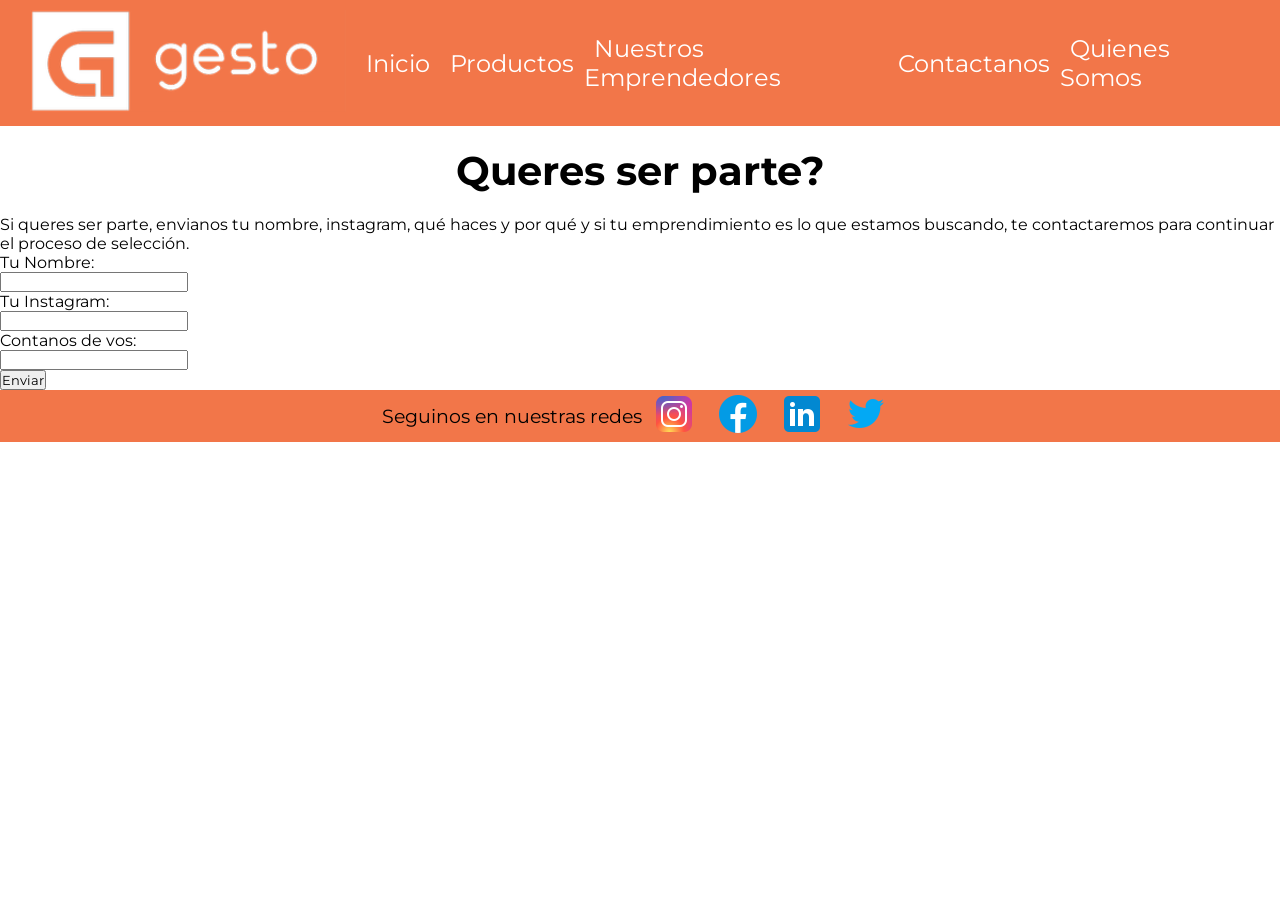
==== html/contactanos.html @ 562bd194 "primer commit entero" ====
<!DOCTYPE html>
<html lang="en">
<head>
    <meta charset="UTF-8">
    <meta http-equiv="X-UA-Compatible" content="IE=edge">
    <meta name="viewport" content="width=device-width, initial-scale=1.0">
    <title>Gesto</title>
    <link rel="stylesheet" href="/diseño/main.css">
</head>
<body>
    <header>
        <nav class="nav_bar nav--naranja">
            <a href="index.html"><img src="/imagenes/logo2.png" alt="logo" class="nav_img nav_img-logo"></a>
            <ul>
                <li><a href="index.html" class="nav_link nav_link-main">Inicio</a></li>
                <li><a href="productos.html" class="nav_link nav_link-main">Productos</a></li>
                <li><a href="emprendedores.html" class="nav_link nav_link-main">Nuestros Emprendedores</a></li>
                <li><a href="contactanos.html" class="nav_link nav_link-main">Contactanos</a></li>
                <li><a href="quienes.html" class="nav_link nav_link-main">Quienes Somos</a></li>
            </ul>
        </nav>
    </header>
    <section class="ser_parte">
        <h1>Queres ser parte?</h1>
        <div class="texto_form">
            <p class="ser_parte">Si queres ser parte, envianos tu nombre, instagram, qué haces y por qué y si tu emprendimiento es lo que estamos buscando, te contactaremos para continuar el proceso de selección.</p>
            <form class="form_parte">
                <label for="name">Tu Nombre:</label><br>
                <input type="text" id="name" name="name"><br>
                <label for="instagram">Tu Instagram:</label><br>
                <input type="text" id="instagram" name="instagram"><br>
                <label for="contanos">Contanos de vos:</label><br>
                <input type="text" id="contanos" name="contanos"><br>
                <input type="submit" value="Enviar">
            </form>
        </div>
    </section>
    <footer>
        <p class="p_footer">Seguinos en nuestras redes</p>
        <a href=""><img src="/imagenes/instagram.png" alt="Instagram" class="footer_img"></a>
        <a href=""><img src="/imagenes/facebook.png" alt="Facebook" class="footer_img"></a>
        <a href=""><img src="/imagenes/linkedin.png" alt="LinkedIn" class="footer_img"></a>
        <a href=""><img src="/imagenes/twitter.png" alt="Twitter" class="footer_img"></a>
    </footer>
</body>
</html>
---- diseño/main.css ----
@import url('https://fonts.googleapis.com/css2?family=Montserrat:wght@300;400;500;600;700&display=swap');
*{
    margin: 0;
    padding: 0;
    font-family: 'Montserrat', sans-serif;
}
.nav_bar{
    display: flex;
    align-items: center;
    width: 100%;
    height: 100%;
    padding: 10px 0;
}
.nav_bar li:hover a{
    font-weight: 500;
}
ul{
    list-style: none;
    width: 100vw;
    display: flex;
    flex-direction: row;
    justify-content: flex-end;
    align-items: center;
    margin-right: 30px;
}
li{
    font-size: 1.5rem;
    font-weight: 400;
}
a{
    text-decoration: none;
    color: white;
}
h1{
    font-size: 2.5rem;
    text-align: center;
    margin: 20px 0;
}
h2{
    font-size: 2.2rem;
    text-align: center;
    margin: 20px 0;
}
.btn_add{
    border: 1px solid #F27649;
    padding: 10px;
    font-size: 1.2rem;
    background-color: white;
    font-weight: 500;
    cursor: pointer;
    transition: .2s ease;
}
.btn_add:hover{
    background-color: #F27649;
    color: white;
}
/* Inicio Header */
.nav--naranja{
    background-color: #F27649;
}
.nav--naranja .nav_img{
    margin-left: 20px;
}
.nav--naranja a{
    padding: 0 10px;
    color: white;
    transition: .3s ease letter-spacing;
}
/* Fin Header */

/* Inicio Main */
.section_productos{
    display: flex;
    align-items: center;
    justify-content: space-between;
    padding: 0 2.5rem;
    margin: 2.5rem 0;
}
.div_productos{
    display: flex;
    align-items: center;
    flex-direction: column;
    margin: 10px 50px;
    padding: 20px;
    border: 1px solid #d7e6d9;
    border-radius: 1.5rem;
    cursor: pointer;
    box-shadow: 1.2rem 1.2rem 1.8rem rgba(0, 0, 0, 0.02);
    transition: .2s ease;
}
.div_productos:hover{
    box-shadow: 1.2rem 1.2rem 1.8rem rgba(0, 0, 0, 0.08);
}
.productos_img{
    width: 250px;
    height: 250px;
    transition: .2s ease;
}
.productos_img:hover{
    transform: scale(1.1);
}
.p_producto{
    margin: 20px 0;
    font-size: 1.5rem;
    font-weight: 500;
}
/* Fin Main */
.somos{
    display: flex;
    align-items: center;
    justify-content: center;
    text-align: center;
    font-size: 1.6rem;
    padding: 0 5rem;
    margin-bottom: 1.5rem;
}
/* Inicio Footer */
footer{
    display: flex;
    align-items: center;
    justify-content: center;
    background-color: #F27649;
}
.p_footer{
    font-size: 1.2rem;
}
.footer_img{
    margin: 0 0.5rem;
}
/* Fin Footer */

/* Inicio Productos */
.tipos-productos{
    margin: .8rem 0;
}
#nav-rojo{
    background-color: rgb(255, 94, 0);
}
#nav-rojo ul{
    align-items: center;
    justify-content: center;
}
#nav-rojo li{
    padding: 10px 20px;
}
.grid{
    width: 100%;
    display: grid;
    margin-bottom: 1.5rem;
}
.productos{
    grid-template-columns: repeat(5, 20%);
    grid-template-rows: repeat(2, 50%);
}
.p_grid{
    align-items: center;
    justify-content: center;
}
/* Fin Productos*/

/* Inicio Emprendedores */
.texto_conoce{
    display: flex;
    justify-content: flex-start;
    margin-left: 2rem;
}
.texto_video{
    display: flex;
    justify-content: flex-start;
    align-items: center;
}
.texto_emprendedores{
    font-size: 1.5rem;
    margin: 0 2rem;
}
.video_emprendedores{
    margin-right: 3rem;
}
.imagenes_emprendedores{
    display: flex;
    justify-content: center;
    align-items: center;
    margin: 3rem;
}
.img_emprendedor{
    width: 10rem;
    height: 10rem;
    border-radius: 50%;
    margin: 0 3rem;
}
/* Fin Emprendedores */

/* Inicio Contactanos */

/* Fin Contactanos */
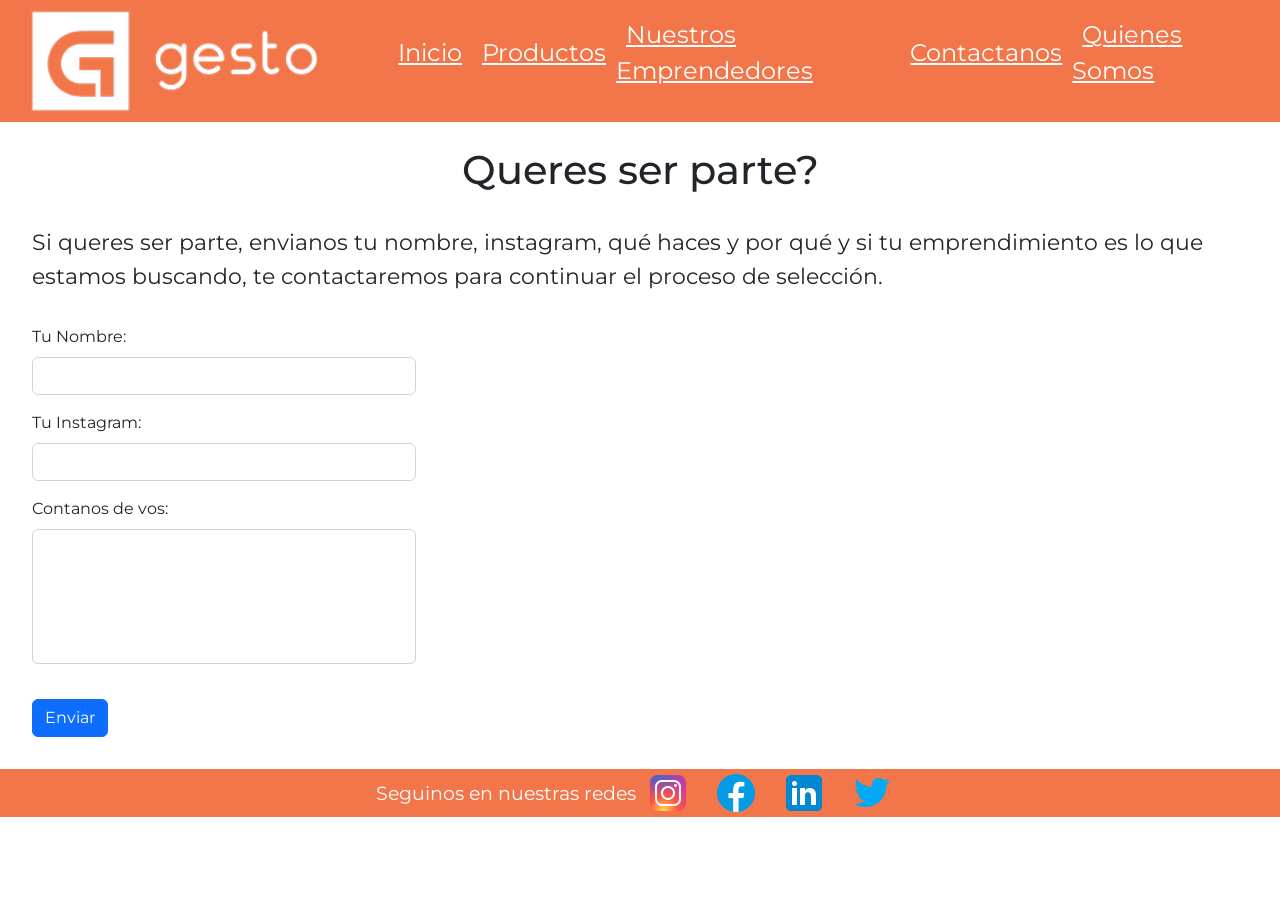
==== commit ea1a9ffe: "Re Entrega" ====
--- a/html/contactanos.html
+++ b/html/contactanos.html
@@ -1,46 +1,59 @@
-<!DOCTYPE html>
-<html lang="en">
-<head>
-    <meta charset="UTF-8">
-    <meta http-equiv="X-UA-Compatible" content="IE=edge">
-    <meta name="viewport" content="width=device-width, initial-scale=1.0">
-    <title>Gesto</title>
-    <link rel="stylesheet" href="/diseño/main.css">
-</head>
-<body>
-    <header>
-        <nav class="nav_bar nav--naranja">
-            <a href="index.html"><img src="/imagenes/logo2.png" alt="logo" class="nav_img nav_img-logo"></a>
-            <ul>
-                <li><a href="index.html" class="nav_link nav_link-main">Inicio</a></li>
-                <li><a href="productos.html" class="nav_link nav_link-main">Productos</a></li>
-                <li><a href="emprendedores.html" class="nav_link nav_link-main">Nuestros Emprendedores</a></li>
-                <li><a href="contactanos.html" class="nav_link nav_link-main">Contactanos</a></li>
-                <li><a href="quienes.html" class="nav_link nav_link-main">Quienes Somos</a></li>
-            </ul>
-        </nav>
-    </header>
-    <section class="ser_parte">
-        <h1>Queres ser parte?</h1>
-        <div class="texto_form">
-            <p class="ser_parte">Si queres ser parte, envianos tu nombre, instagram, qué haces y por qué y si tu emprendimiento es lo que estamos buscando, te contactaremos para continuar el proceso de selección.</p>
-            <form class="form_parte">
-                <label for="name">Tu Nombre:</label><br>
-                <input type="text" id="name" name="name"><br>
-                <label for="instagram">Tu Instagram:</label><br>
-                <input type="text" id="instagram" name="instagram"><br>
-                <label for="contanos">Contanos de vos:</label><br>
-                <input type="text" id="contanos" name="contanos"><br>
-                <input type="submit" value="Enviar">
-            </form>
-        </div>
-    </section>
-    <footer>
-        <p class="p_footer">Seguinos en nuestras redes</p>
-        <a href=""><img src="/imagenes/instagram.png" alt="Instagram" class="footer_img"></a>
-        <a href=""><img src="/imagenes/facebook.png" alt="Facebook" class="footer_img"></a>
-        <a href=""><img src="/imagenes/linkedin.png" alt="LinkedIn" class="footer_img"></a>
-        <a href=""><img src="/imagenes/twitter.png" alt="Twitter" class="footer_img"></a>
-    </footer>
-</body>
+<!DOCTYPE html>
+<html lang="en">
+<head>
+    <meta charset="UTF-8">
+    <meta http-equiv="X-UA-Compatible" content="IE=edge">
+    <meta name="viewport" content="width=device-width, initial-scale=1.0">
+    <title>Gesto</title>
+    <link rel="stylesheet" href="/diseño/main.css">
+    <link rel="stylesheet" href="/css/bootstrap.css">
+</head>
+<body>
+    <header>
+        <div class="header">
+            <nav class="nav_bar nav--naranja">
+                <a href="index.html"><img src="/imagenes/logo2.png" alt="logo" class="nav_img nav_img-logo"></a>
+                <div class="hamburguesa"><div class="bar"></div></div>
+                <ul>
+                    <li><a href="index.html" class="nav_link nav_link-main">Inicio</a></li>
+                    <li><a href="productos.html" class="nav_link nav_link-main">Productos</a></li>
+                    <li><a href="emprendedores.html" class="nav_link nav_link-main">Nuestros Emprendedores</a></li>
+                    <li><a href="contactanos.html" class="nav_link nav_link-main">Contactanos</a></li>
+                    <li><a href="quienes.html" class="nav_link nav_link-main">Quienes Somos</a></li>
+                </ul>
+            </nav>
+        </div>
+    </header>
+    <section class="ser_parte">
+        <h1 class="ser">Queres ser parte?</h1>
+        <div class="texto_form">
+            <p class="texto_ser">Si queres ser parte, envianos tu nombre, instagram, qué haces y por qué y si tu emprendimiento es lo que estamos buscando, te contactaremos para continuar el proceso de selección.</p>
+            <form>
+                <div class="mb-3">
+                  <label for="nombre" class="form-label">Tu Nombre:</label>
+                  <input type="name" class="form-control" id="nombre" aria-describedby="emailHelp">
+                </div>
+                <div class="mb-3">
+                  <label for="instagram" class="form-label">Tu Instagram:</label>
+                  <input type="text" class="form-control" id="instagram">
+                </div>
+                <div class="mb-3">
+                    <label for="sobre_vos" class="form-label">Contanos de vos:</label>
+                    <input type="text" class="form-control" id="sobre_vos">
+                  </div>
+                <button type="submit" class="btn btn-primary">Enviar</button>
+            </form>
+        </div>
+    </section>
+    <footer>
+        <p class="p_footer">Seguinos en nuestras redes</p>
+        <div class="f_img">
+            <a href=""><img src="/imagenes/instagram.png" alt="Instagram" class="footer_img"></a>
+            <a href=""><img src="/imagenes/facebook.png" alt="Facebook" class="footer_img"></a>
+            <a href=""><img src="/imagenes/linkedin.png" alt="LinkedIn" class="footer_img"></a>
+            <a href=""><img src="/imagenes/twitter.png" alt="Twitter" class="footer_img"></a>
+        </div>
+    </footer>
+    <script src="/js/gesto.js"></script>
+</body>
 </html>
--- a/diseño/main.css
+++ b/diseño/main.css
@@ -1,195 +1,370 @@
-@import url('https://fonts.googleapis.com/css2?family=Montserrat:wght@300;400;500;600;700&display=swap');
-*{
-    margin: 0;
-    padding: 0;
-    font-family: 'Montserrat', sans-serif;
-}
-.nav_bar{
-    display: flex;
-    align-items: center;
-    width: 100%;
-    height: 100%;
-    padding: 10px 0;
-}
-.nav_bar li:hover a{
-    font-weight: 500;
-}
-ul{
-    list-style: none;
-    width: 100vw;
-    display: flex;
-    flex-direction: row;
-    justify-content: flex-end;
-    align-items: center;
-    margin-right: 30px;
-}
-li{
-    font-size: 1.5rem;
-    font-weight: 400;
-}
-a{
-    text-decoration: none;
-    color: white;
-}
-h1{
-    font-size: 2.5rem;
-    text-align: center;
-    margin: 20px 0;
-}
-h2{
-    font-size: 2.2rem;
-    text-align: center;
-    margin: 20px 0;
-}
-.btn_add{
-    border: 1px solid #F27649;
-    padding: 10px;
-    font-size: 1.2rem;
-    background-color: white;
-    font-weight: 500;
-    cursor: pointer;
-    transition: .2s ease;
-}
-.btn_add:hover{
-    background-color: #F27649;
-    color: white;
-}
-/* Inicio Header */
-.nav--naranja{
-    background-color: #F27649;
-}
-.nav--naranja .nav_img{
-    margin-left: 20px;
-}
-.nav--naranja a{
-    padding: 0 10px;
-    color: white;
-    transition: .3s ease letter-spacing;
-}
-/* Fin Header */
-
-/* Inicio Main */
-.section_productos{
-    display: flex;
-    align-items: center;
-    justify-content: space-between;
-    padding: 0 2.5rem;
-    margin: 2.5rem 0;
-}
-.div_productos{
-    display: flex;
-    align-items: center;
-    flex-direction: column;
-    margin: 10px 50px;
-    padding: 20px;
-    border: 1px solid #d7e6d9;
-    border-radius: 1.5rem;
-    cursor: pointer;
-    box-shadow: 1.2rem 1.2rem 1.8rem rgba(0, 0, 0, 0.02);
-    transition: .2s ease;
-}
-.div_productos:hover{
-    box-shadow: 1.2rem 1.2rem 1.8rem rgba(0, 0, 0, 0.08);
-}
-.productos_img{
-    width: 250px;
-    height: 250px;
-    transition: .2s ease;
-}
-.productos_img:hover{
-    transform: scale(1.1);
-}
-.p_producto{
-    margin: 20px 0;
-    font-size: 1.5rem;
-    font-weight: 500;
-}
-/* Fin Main */
-.somos{
-    display: flex;
-    align-items: center;
-    justify-content: center;
-    text-align: center;
-    font-size: 1.6rem;
-    padding: 0 5rem;
-    margin-bottom: 1.5rem;
-}
-/* Inicio Footer */
-footer{
-    display: flex;
-    align-items: center;
-    justify-content: center;
-    background-color: #F27649;
-}
-.p_footer{
-    font-size: 1.2rem;
-}
-.footer_img{
-    margin: 0 0.5rem;
-}
-/* Fin Footer */
-
-/* Inicio Productos */
-.tipos-productos{
-    margin: .8rem 0;
-}
-#nav-rojo{
-    background-color: rgb(255, 94, 0);
-}
-#nav-rojo ul{
-    align-items: center;
-    justify-content: center;
-}
-#nav-rojo li{
-    padding: 10px 20px;
-}
-.grid{
-    width: 100%;
-    display: grid;
-    margin-bottom: 1.5rem;
-}
-.productos{
-    grid-template-columns: repeat(5, 20%);
-    grid-template-rows: repeat(2, 50%);
-}
-.p_grid{
-    align-items: center;
-    justify-content: center;
-}
-/* Fin Productos*/
-
-/* Inicio Emprendedores */
-.texto_conoce{
-    display: flex;
-    justify-content: flex-start;
-    margin-left: 2rem;
-}
-.texto_video{
-    display: flex;
-    justify-content: flex-start;
-    align-items: center;
-}
-.texto_emprendedores{
-    font-size: 1.5rem;
-    margin: 0 2rem;
-}
-.video_emprendedores{
-    margin-right: 3rem;
-}
-.imagenes_emprendedores{
-    display: flex;
-    justify-content: center;
-    align-items: center;
-    margin: 3rem;
-}
-.img_emprendedor{
-    width: 10rem;
-    height: 10rem;
-    border-radius: 50%;
-    margin: 0 3rem;
-}
-/* Fin Emprendedores */
-
-/* Inicio Contactanos */
-
-/* Fin Contactanos */+@import url('https://fonts.googleapis.com/css2?family=Montserrat:wght@300;400;500;600;700&display=swap');
+*{
+    margin: 0;
+    padding: 0;
+    font-family: 'Montserrat', sans-serif;
+}
+.nav_bar{
+    display: flex;
+    align-items: center;
+    width: 100%;
+    height: 100%;
+    padding: 10px 0;
+}
+.nav_bar li:hover a{
+    font-weight: 500;
+}
+ul{
+    list-style: none;
+    width: 100vw;
+    display: flex;
+    flex-direction: row;
+    justify-content: flex-end;
+    align-items: center;
+    margin-right: 30px;
+}
+li{
+    font-size: 1.5rem;
+    font-weight: 400;
+}
+a{
+    text-decoration: none;
+    color: white;
+}
+h1{
+    font-size: 2.5rem;
+    text-align: center;
+    margin: 20px 0;
+}
+h2{
+    font-size: 2.2rem;
+    text-align: center;
+    margin: 20px 0;
+}
+.btn_add{
+    border: 1px solid #F27649;
+    padding: 10px;
+    font-size: 1.2rem;
+    background-color: white;
+    font-weight: 500;
+    cursor: pointer;
+    transition: .2s ease;
+}
+.btn_add:hover{
+    background-color: #F27649;
+    color: white;
+}
+/* Inicio Header */
+.nav--naranja{
+    background-color: #F27649;
+}
+.nav--naranja .nav_img{
+    margin-left: 20px;
+}
+.nav--naranja a{
+    padding: 0 10px;
+    color: white;
+    transition: .3s ease letter-spacing;
+}
+/* Fin Header */
+
+/* Inicio Main */
+.section_productos{
+    display: flex;
+    align-items: center;
+    justify-content: space-between;
+    padding: 0 2.5rem;
+    margin: 2.5rem 0;
+}
+.div_productos{
+    display: flex;
+    align-items: center;
+    flex-direction: column;
+    margin: 10px 50px;
+    padding: 20px;
+    border: 1px solid #d7e6d9;
+    border-radius: 1.5rem;
+    cursor: pointer;
+    box-shadow: 1.2rem 1.2rem 1.8rem rgba(0, 0, 0, 0.02);
+    transition: .2s ease;
+}
+.div_productos:hover{
+    box-shadow: 1.2rem 1.2rem 1.8rem rgba(0, 0, 0, 0.08);
+}
+.productos_img{
+    width: 250px;
+    height: 250px;
+    transition: .2s ease;
+}
+.productos_img:hover{
+    transform: scale(1.1);
+}
+.p_producto{
+    margin: 20px 0;
+    font-size: 1.5rem;
+    font-weight: 500;
+}
+/* Fin Main */
+.somos{
+    display: flex;
+    align-items: center;
+    justify-content: center;
+    text-align: center;
+    font-size: 1.6rem;
+    padding: 0 5rem;
+    margin-bottom: 1.5rem;
+}
+/* Inicio Footer */
+footer{
+    display: flex;
+    align-items: center;
+    justify-content: center;
+    background-color: #F27649;
+}
+.p_footer{
+    font-size: 1.2rem;
+    margin: 0;
+    color: white;
+}
+.footer_img{
+    margin: 0 0.5rem;
+}
+/* Fin Footer */
+
+/* Inicio Productos */
+.tipos-productos{
+    margin: .8rem 0;
+}
+#nav-rojo{
+    background-color: rgb(255, 94, 0);
+}
+#nav-rojo ul{
+    align-items: center;
+    justify-content: center;
+}
+#nav-rojo li{
+    padding: 10px 20px;
+}
+.grid{
+    width: 100%;
+    display: grid;
+    margin-bottom: 1.5rem;
+}
+.productos{
+    grid-template-columns: repeat(5, 20%);
+    grid-template-rows: repeat(2, 50%);
+}
+.p_grid{
+    align-items: center;
+    justify-content: center;
+}
+/* Fin Productos*/
+
+/* Inicio Emprendedores */
+.texto_conoce{
+    display: flex;
+    justify-content: flex-start;
+    margin-left: 2rem;
+}
+.texto_video{
+    display: flex;
+    justify-content: flex-start;
+    align-items: center;
+}
+.texto_emprendedores{
+    font-size: 1.5rem;
+    margin: 0 2rem;
+}
+.video_emprendedores{
+    margin-right: 3rem;
+}
+.imagenes_emprendedores{
+    display: flex;
+    justify-content: center;
+    align-items: center;
+    margin: 3rem;
+}
+.img_emprendedor{
+    width: 10rem;
+    height: 10rem;
+    border-radius: 50%;
+    margin: 0 3rem;
+}
+/* Fin Emprendedores */
+
+/* Inicio Contactanos */
+.ser{
+    margin: 1.5rem 0;
+}
+.texto_ser{
+    display: flex;
+    align-items: center;
+    justify-content: center;
+    margin: 2rem;
+    font-size: 1.4rem;
+}
+.mb-3{
+    margin: 0 2rem;
+}
+.btn-primary{
+    margin: 1.2rem 0 2rem 2rem;
+}
+#nombre, #instagram, #sobre_vos{
+    width: 30vw;
+}
+#sobre_vos{
+    height: 15vh;
+}
+/* Fin Contactanos */
+
+/* Inicio Quienes Somos */
+.fotos-quienes{
+    display: flex;
+    justify-content: center;
+    align-items: center;
+    margin: 3rem;
+}
+.quienes_img{
+    width: 10rem;
+    height: 10rem;
+    border-radius: 50%;
+    margin: 0 3rem;
+}
+/* Fin Quienes Somos */
+
+@media (max-width: 600px){
+    header{
+        z-index: 2;
+        left: 0;
+        top: 0;
+        width: 100vw;
+        height: auto;
+    }
+    header .header{
+        min-height: 8vh;
+        background-color: rgba(31, 30, 30, 0.24);
+        transition: .3s ease background-color;
+    }
+    header .nav_bar{
+        display: flex;
+        align-items: center;
+        justify-content: space-between;
+        width: 100%;
+        height: 100%;
+        max-width: 1300px;
+        padding: 0 10px;
+    }
+    header ul{
+        list-style: none;
+        position: absolute;
+        background-color: rgb(31, 30,30);
+        width: 100vw;
+        height: 100vh;
+        left: 100%;
+        top: 0;
+        display: flex;
+        flex-direction: column;
+        justify-content: center;
+        align-items: center;
+        z-index: 1;
+        overflow-x: hidden;
+        transition: .5s ease left;
+    }
+    header ul.active{
+        left: 0;
+    }
+    header ul a{
+        font-size: 1.5rem;
+        font-weight: 500;
+        letter-spacing: .2rem;
+        text-decoration: none;
+        color: white;
+        text-transform: uppercase;
+        padding: 20px;
+        display: block;
+    }
+    header ul a::after{
+        content: attr(data-after);
+        position: absolute;
+        top: 50%;
+        left: 50%;
+        transform: translate(-50%, -50%) scale(0);
+        color: rgba(240, 248, 255, 0.021);
+        font-size: 12rem;
+        letter-spacing: 50px;
+        z-index: -1;
+        transition: .3s ease letter-spacing;
+    }
+    header ul li:hover a::after{
+        transform: translate(-50%, -50%) scale(1);
+        letter-spacing: initial;
+    }
+    header ul li:hover a{
+        color: crimson;
+    }
+    header .hamburguesa{
+        height: 60px;
+        width: 60px;
+        display: inline-block;
+        border: 3px solid white;
+        border-radius: 50%;
+        position: relative;
+        display: flex;
+        align-items: center;
+        justify-content: center;
+        z-index: 5;
+        cursor: pointer;
+        transform: scale(.8);
+        margin: 10px 20px;
+    }
+    header .hamburguesa::after{
+        position: absolute;
+        content: '';
+        height: 100%;
+        width: 100%;
+        border-radius: 50%;
+        border: 3px solid white;
+        animation: pulsos_hamburguesa 1s ease infinite;
+    }
+    header .hamburguesa .bar{
+        height: 2px;
+        width: 30px;
+        position: relative;
+        background-color: white;
+        z-index: -1;
+    }
+    header .hamburguesa .bar::after,
+    header .hamburguesa .bar::before{
+        content: '';
+        position: absolute;
+        height: 100%;
+        width: 100%;
+        left: 0;
+        background-color: white;
+        transition: .3s ease;
+        transition-property: top, bottom;
+    }
+    header .hamburguesa .bar::after{
+        top: 8px;
+    }
+    header .hamburguesa .bar::before{
+        bottom: 8px;
+    }
+    header .hamburguesa.active .bar::after{
+        top: 0;
+    }
+    header .hamburguesa.active .bar::before{
+        bottom: 0;
+    }
+    .nav_img-logo{
+        width: 30vw;
+    }
+    .p_footer{
+        font-size: 1.5rem;
+    }
+    .section_productos{
+        flex-direction: column;
+        align-items: center;
+        justify-content: center;
+    }
+}
